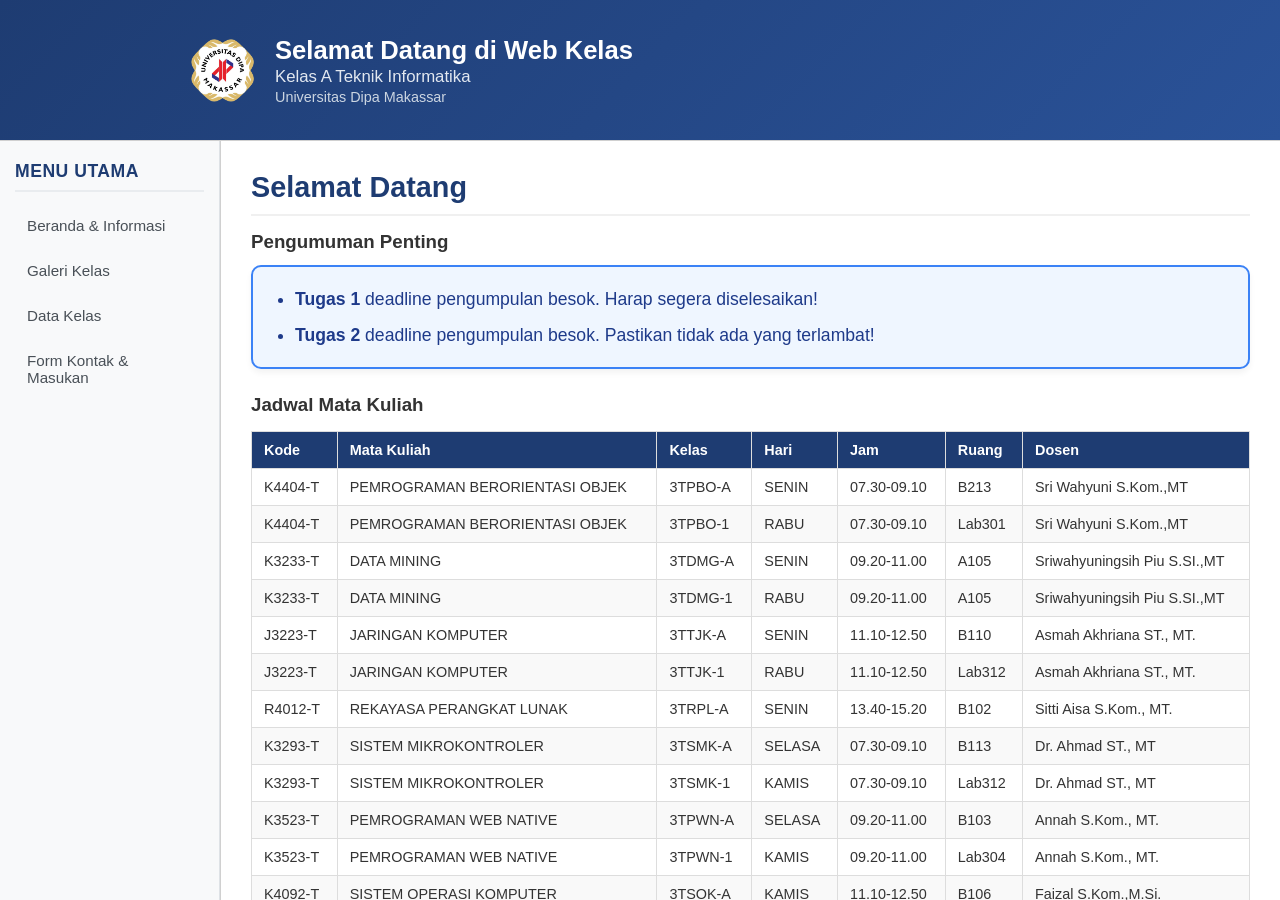
==== index.html @ 756bc592 "tugas" ====
<!DOCTYPE html>
<html lang="id">
<head>
    <meta charset="UTF-8">
    <meta name="viewport" content="width=device-width, initial-scale=1.0">
    <title>Website Kelas</title>
</head>
<frameset rows="140, *" border="1" frameborder="1">
    <frame src="./html/head.html" name="head" scrolling="no" noresize>
    <frameset cols="220, *">
        <frame src="./html/side.html" name="side">
        <frame src="./html/content.html" name="content">
    </frameset>
</frameset>
</html>
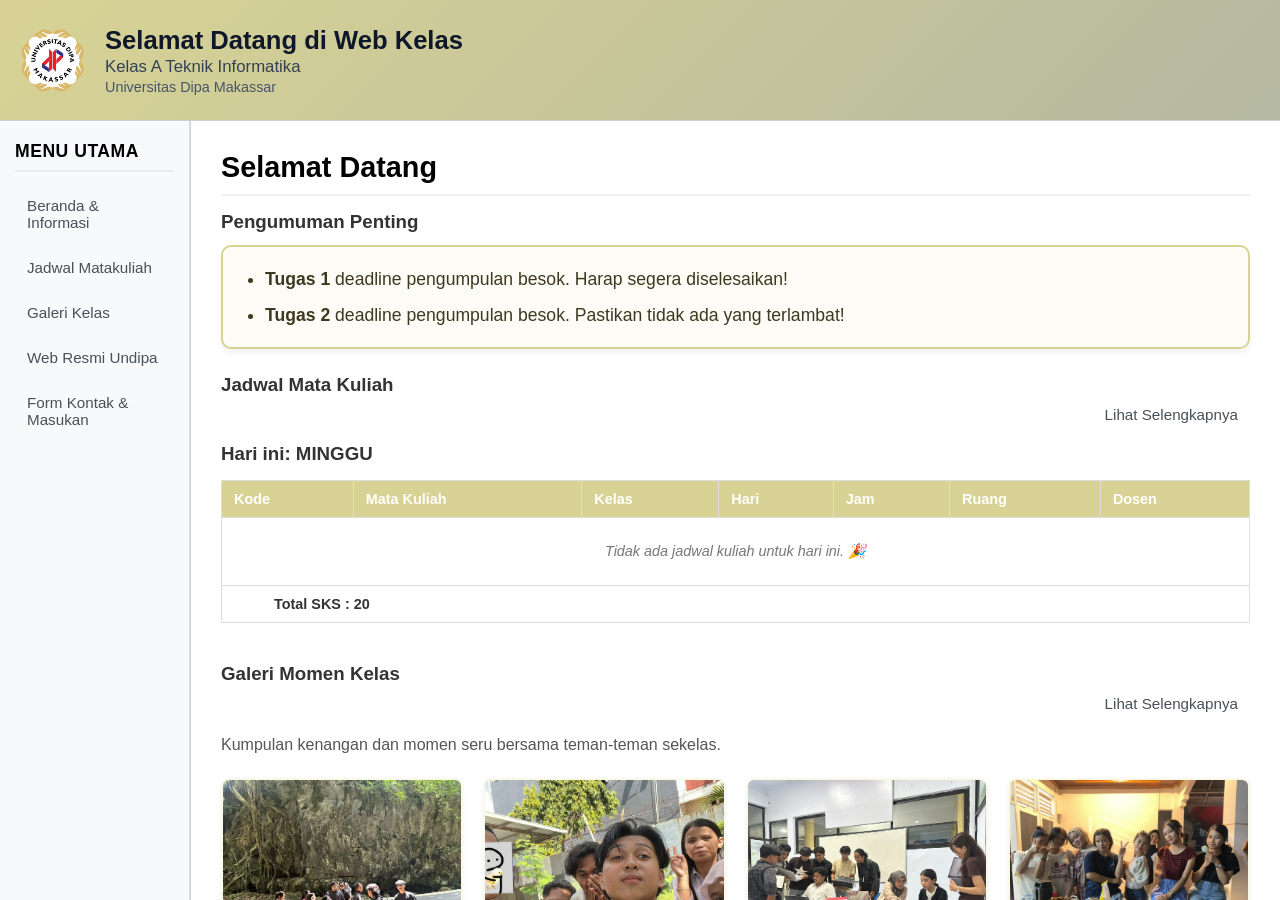
==== commit b0018736: "tugas" ====
--- a/index.html
+++ b/index.html
@@ -4,10 +4,11 @@
     <meta charset="UTF-8">
     <meta name="viewport" content="width=device-width, initial-scale=1.0">
     <title>Website Kelas</title>
+    <link rel="icon" href="./undipa.png" type="image/png">
 </head>
-<frameset rows="140, *" border="1" frameborder="1">
+<frameset rows="120, *" border="1" frameborder="1">
     <frame src="./html/head.html" name="head" scrolling="no" noresize>
-    <frameset cols="220, *">
+    <frameset cols="190, *">
         <frame src="./html/side.html" name="side">
         <frame src="./html/content.html" name="content">
     </frameset>
